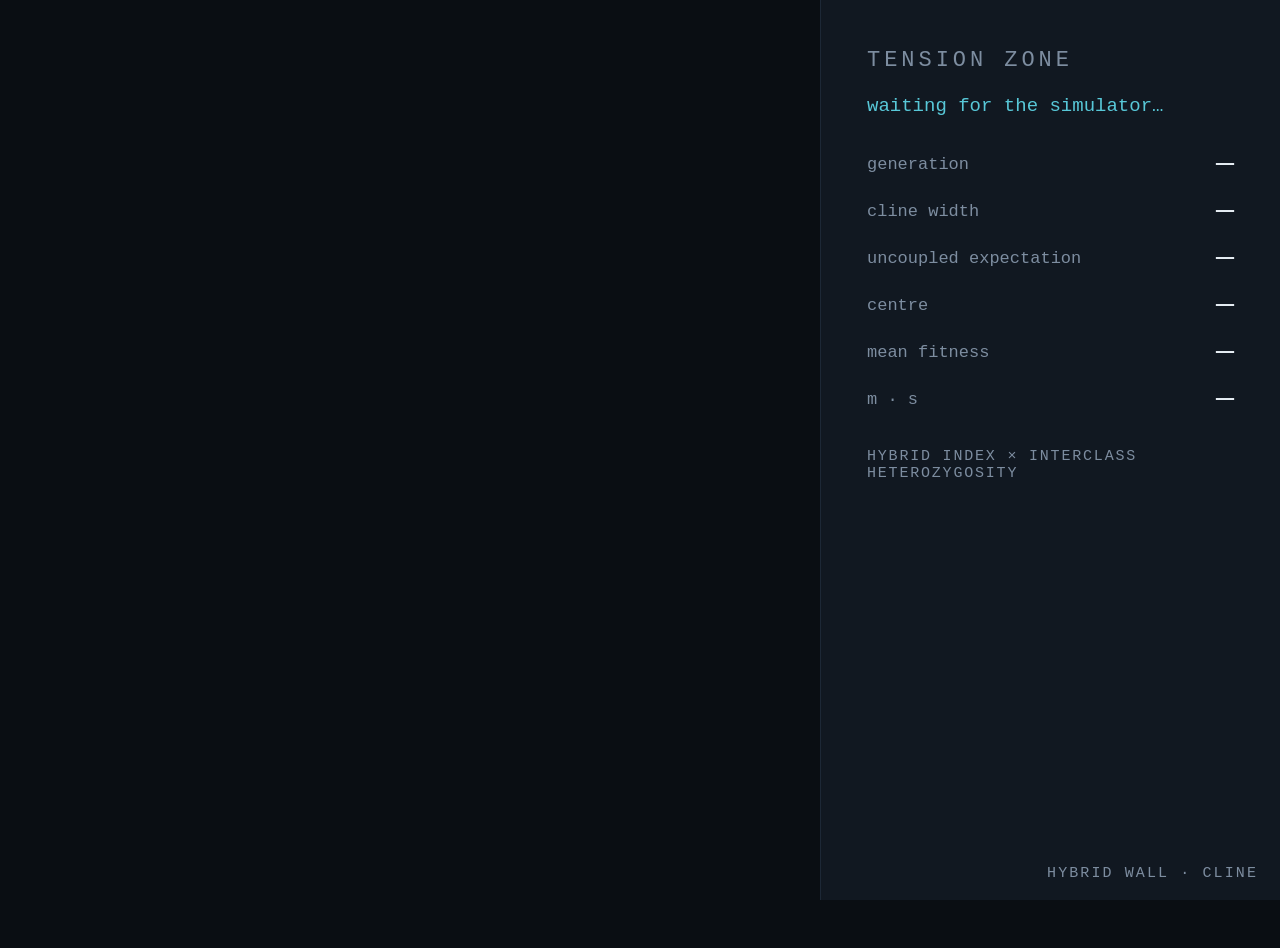
==== src/data_viz_wall/static/hybrid.html @ 76cdc8d2 "Four two-monitor simulation displays A single asyncio server drives four biological simulations, eac" ====
<!doctype html>
<meta charset="utf-8">
<title>Hybrid zone — tension cline</title>
<link rel="stylesheet" href="wall.css">
<style>
  body { display: grid; grid-template-columns: 1fr 460px; }
  #stage { position: relative; overflow: hidden; }
  canvas#c { position: absolute; inset: 0; }
  aside { padding: 48px 46px; border-left: 1px solid var(--line); background: var(--panel); }
  h1 { margin: 0 0 22px; font-size: 22px; font-weight: 500; letter-spacing: .18em;
       text-transform: uppercase; color: var(--dim); }
  dl { display: grid; grid-template-columns: 1fr auto; gap: 13px 20px; margin: 0 0 32px; }
  dt { color: var(--dim); font-size: 17px; align-self: center; }
  dd { margin: 0; font-size: 30px; text-align: right; }
  #tri { width: 100%; height: 400px; display: block; }
  .cap { color: var(--dim); font-size: 15px; letter-spacing: .12em;
         text-transform: uppercase; margin-bottom: 10px; }
  #last { color: var(--accent); font-size: 19px; min-height: 26px; margin-bottom: 26px; }
</style>
<div id="stage"><canvas id="c"></canvas></div>
<aside>
  <h1>Tension zone</h1>
  <div id="last">waiting for the simulator…</div>
  <dl>
    <dt>generation</dt><dd id="gen">—</dd>
    <dt>cline width</dt><dd id="w">—</dd>
    <dt>uncoupled expectation</dt><dd id="we">—</dd>
    <dt>centre</dt><dd id="ctr">—</dd>
    <dt>mean fitness</dt><dd id="fit">—</dd>
    <dt>m · s</dt><dd id="ms">—</dd>
  </dl>
  <div class="cap">hybrid index × interclass heterozygosity</div>
  <canvas id="tri"></canvas>
</aside>
<div class="badge">hybrid wall · cline</div>
<script>
const CSS = getComputedStyle(document.documentElement);
const T = new Proxy({}, { get: (c, k) => c[k] ?? (c[k] = CSS.getPropertyValue('--' + k).trim()) });
const cv = document.getElementById('c'), ctx = cv.getContext('2d');
const tri = document.getElementById('tri'), tc = tri.getContext('2d');
let W = 0, H = 0;
function resize(){
  const r = devicePixelRatio || 1, s = document.getElementById('stage');
  W = s.clientWidth; H = s.clientHeight;
  cv.width = W * r; cv.height = H * r; ctx.setTransform(r, 0, 0, r, 0, 0);
  tri.width = tri.clientWidth * r; tri.height = tri.clientHeight * r;
  tc.setTransform(r, 0, 0, r, 0, 0);
}
addEventListener('resize', resize);

const rgb = n => T[n].split(',').map(Number);          // the two parental ancestries
const LEFT = rgb('anc-left'), RIGHT = rgb('anc-right');
const S = { p: [], loci: [], width: 0, centre: 0 };
const blend = t => LEFT.map((c, i) => Math.round(c + (RIGHT[i] - c) * t));

const PAD = { l: 110, r: 70, t: 120, b: 190 };
function draw(){
  ctx.fillStyle = T.bg; ctx.fillRect(0, 0, W, H);
  if (!S.p.length) return requestAnimationFrame(draw);
  const n = S.p.length;
  const X = d => PAD.l + d * (W - PAD.l - PAD.r) / (n - 1);
  const Y = p => H - PAD.b - p * (H - PAD.t - PAD.b);

  // grid
  ctx.strokeStyle = T.grid; ctx.lineWidth = 1; ctx.fillStyle = T.label;
  ctx.font = '15px "SF Mono", Menlo, monospace';
  for (let f = 0; f <= 1.0001; f += 0.25) {
    ctx.beginPath(); ctx.moveTo(PAD.l, Y(f)); ctx.lineTo(W - PAD.r, Y(f)); ctx.stroke();
    ctx.fillText(f.toFixed(2), 46, Y(f) + 5);
  }

  // per-locus clines: the spread among markers is real, not noise in the mean
  ctx.lineWidth = 1.4; ctx.globalAlpha = 0.28;
  for (const locus of S.loci) {
    ctx.strokeStyle = T.branch; ctx.beginPath();
    locus.forEach((p, d) => d ? ctx.lineTo(X(d), Y(p)) : ctx.moveTo(X(d), Y(p)));
    ctx.stroke();
  }
  ctx.globalAlpha = 1;

  // mean ancestry cline
  ctx.lineWidth = 4; ctx.strokeStyle = T.ink; ctx.beginPath();
  S.p.forEach((p, d) => d ? ctx.lineTo(X(d), Y(p)) : ctx.moveTo(X(d), Y(p)));
  ctx.stroke();

  // width bracket around the centre
  if (S.width) {
    const a = X(S.centre - S.width / 2), b = X(S.centre + S.width / 2), y = Y(0.5);
    ctx.strokeStyle = T.warm; ctx.lineWidth = 2;
    ctx.beginPath();
    ctx.moveTo(a, y - 18); ctx.lineTo(a, y + 18); ctx.moveTo(b, y - 18); ctx.lineTo(b, y + 18);
    ctx.moveTo(a, y); ctx.lineTo(b, y); ctx.stroke();
    ctx.fillStyle = T.warm; ctx.textAlign = 'center';
    ctx.font = '18px "SF Mono", Menlo, monospace';
    ctx.fillText('w = ' + S.width.toFixed(1) + ' demes', (a + b) / 2, y - 30);
    ctx.textAlign = 'left';
  }

  // the transect itself, painted in ancestry
  const bw = (W - PAD.l - PAD.r) / n, y0 = H - PAD.b + 46;
  S.p.forEach((p, d) => {
    const [r, g, b] = blend(p);
    ctx.fillStyle = `rgb(${r} ${g} ${b})`;
    ctx.fillRect(PAD.l + d * bw, y0, bw + 0.6, 46);
  });
  ctx.fillStyle = T.faint; ctx.font = '16px "SF Mono", Menlo, monospace';
  ctx.fillText('POPULATION A', PAD.l, y0 + 76);
  ctx.textAlign = 'right'; ctx.fillText('POPULATION B', W - PAD.r, y0 + 76);
  ctx.textAlign = 'left';
  ctx.fillText('ancestry frequency', 46, PAD.t - 46);
  requestAnimationFrame(draw);
}

// Triangle plot: pure parents at the bottom corners, F1s at the apex.
function drawTriangle(index, inter){
  const w = tri.clientWidth, h = tri.clientHeight, pad = 34;
  const X = v => pad + v * (w - 2 * pad), Y = v => h - pad - v * (h - 2 * pad);
  tc.clearRect(0, 0, w, h);
  tc.strokeStyle = T.axis; tc.lineWidth = 1.5;
  tc.beginPath();
  tc.moveTo(X(0), Y(0)); tc.lineTo(X(0.5), Y(1)); tc.lineTo(X(1), Y(0)); tc.closePath();
  tc.stroke();
  for (let i = 0; i < index.length; i++) {
    const [r, g, b] = blend(index[i]);
    tc.fillStyle = `rgba(${r} ${g} ${b} / .5)`;
    tc.beginPath(); tc.arc(X(index[i]), Y(inter[i]), 3, 0, 7); tc.fill();
  }
  tc.fillStyle = T.faint; tc.font = '13px "SF Mono", Menlo, monospace';
  tc.fillText('A', X(0) - 6, Y(0) + 20); tc.fillText('B', X(1) - 6, Y(0) + 20);
  tc.textAlign = 'center'; tc.fillText('F1', X(0.5), Y(1) - 10); tc.textAlign = 'left';
}

const el = id => document.getElementById(id);
function connect(){
  const ws = new WebSocket(`ws://${location.host}/ws?feed=hybrid`);
  ws.onmessage = e => {
    const d = JSON.parse(e.data);
    if (d.kind === 'reset') {
      S.p = []; S.loci = [];
      el('we').textContent = d.expected.toFixed(1);
      el('ms').textContent = `${d.m} · ${d.s}`;
    }
    if (d.kind === 'generation') el('gen').textContent = d.n;
    if (d.kind === 'select') el('fit').textContent = d.mean_fitness.toFixed(3);
    if (d.kind === 'cline') {
      S.p = d.p; S.loci = d.loci; S.width = d.width; S.centre = d.centre;
      el('w').textContent = d.width.toFixed(1);
      el('ctr').textContent = 'deme ' + d.centre.toFixed(1);
      el('last').textContent = `cline width ${d.width.toFixed(1)} demes`;
    }
    if (d.kind === 'hybrids') {
      drawTriangle(d.index, d.inter);
      el('last').textContent = `${d.f1_like} F1-like individuals in the zone`;
    }
  };
  ws.onclose = () => setTimeout(connect, 1500);
}
resize(); connect(); requestAnimationFrame(draw);
</script>
---- src/data_viz_wall/static/wall.css ----
:root {
  --bg: #0a0e13;
  --panel: #111821;
  --panel-hi: #16202c;
  --ink: #e6edf3;
  --dim: #7d8da0;
  --label: #5b6b7d;
  --faint: #3f4c5c;
  --line: #1d2836;
  --grid: #18222e;
  --axis: #25313f;
  --accent: #58c8d8;
  --branch: #4e8fa8;
  --warm: #e8a33d;
  --green: #7bc86c;
  --danger: #e8746d;
  --code-ink: #b8c4d2;
  --code-no: #3d4c5e;
  --code-hl: #16303a;
  --comment: #5d7186;
  --kw: #c792ea;
  --fn: #82aaff;
  --str: #7bc86c;
  --hue-s: 62%;
  --hue-l: 58%;
  --anc-left: 88, 160, 216;
  --anc-right: 232, 163, 61;
}
* { box-sizing: border-box; }
html, body { margin: 0; height: 100%; background: var(--bg); color: var(--ink);
  font-family: "SF Mono", "JetBrains Mono", Menlo, monospace; overflow: hidden; }
.badge { position: fixed; bottom: 18px; right: 22px; color: var(--dim);
  font-size: 15px; letter-spacing: .14em; text-transform: uppercase; }
.offline { position: fixed; top: 16px; right: 20px; color: var(--warm); font-size: 15px; }
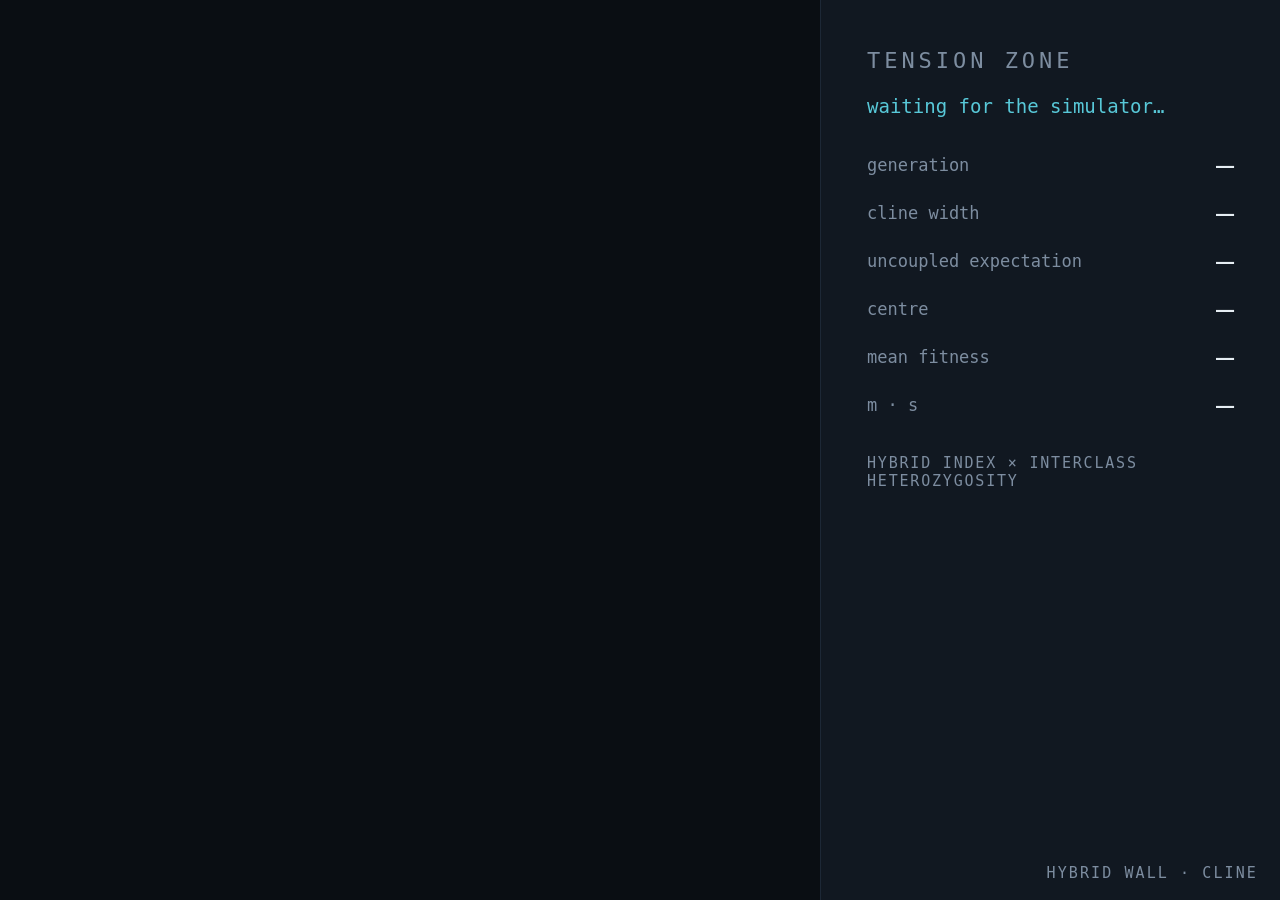
==== commit b4a16b12: "Fix canvas clipping and runaway chromosome lengths The stage canvas on the synteny and hybrid pages " ====
--- a/src/data_viz_wall/static/hybrid.html
+++ b/src/data_viz_wall/static/hybrid.html
@@ -3,10 +3,15 @@
 <title>Hybrid zone — tension cline</title>
 <link rel="stylesheet" href="wall.css">
 <style>
-  body { display: grid; grid-template-columns: 1fr 460px; }
+  /* One viewport-tall row; a long sidebar scrolls itself rather than growing it. */
+  body { display: grid; grid-template-columns: 1fr 460px;
+         grid-template-rows: minmax(0, 1fr); height: 100dvh; }
   #stage { position: relative; overflow: hidden; }
-  canvas#c { position: absolute; inset: 0; }
-  aside { padding: 48px 46px; border-left: 1px solid var(--line); background: var(--panel); }
+  /* An absolutely positioned canvas with width:auto lays out at its intrinsic
+     bitmap size, not at the inset box, so the devicePixelRatio scaling would
+     make it 2x the stage on a retina screen and the stage would clip it. */
+  canvas#c { position: absolute; inset: 0; width: 100%; height: 100%; }
+  aside { padding: 48px 46px; border-left: 1px solid var(--line); background: var(--panel); min-height: 0; overflow: auto; }
   h1 { margin: 0 0 22px; font-size: 22px; font-weight: 500; letter-spacing: .18em;
        text-transform: uppercase; color: var(--dim); }
   dl { display: grid; grid-template-columns: 1fr auto; gap: 13px 20px; margin: 0 0 32px; }
